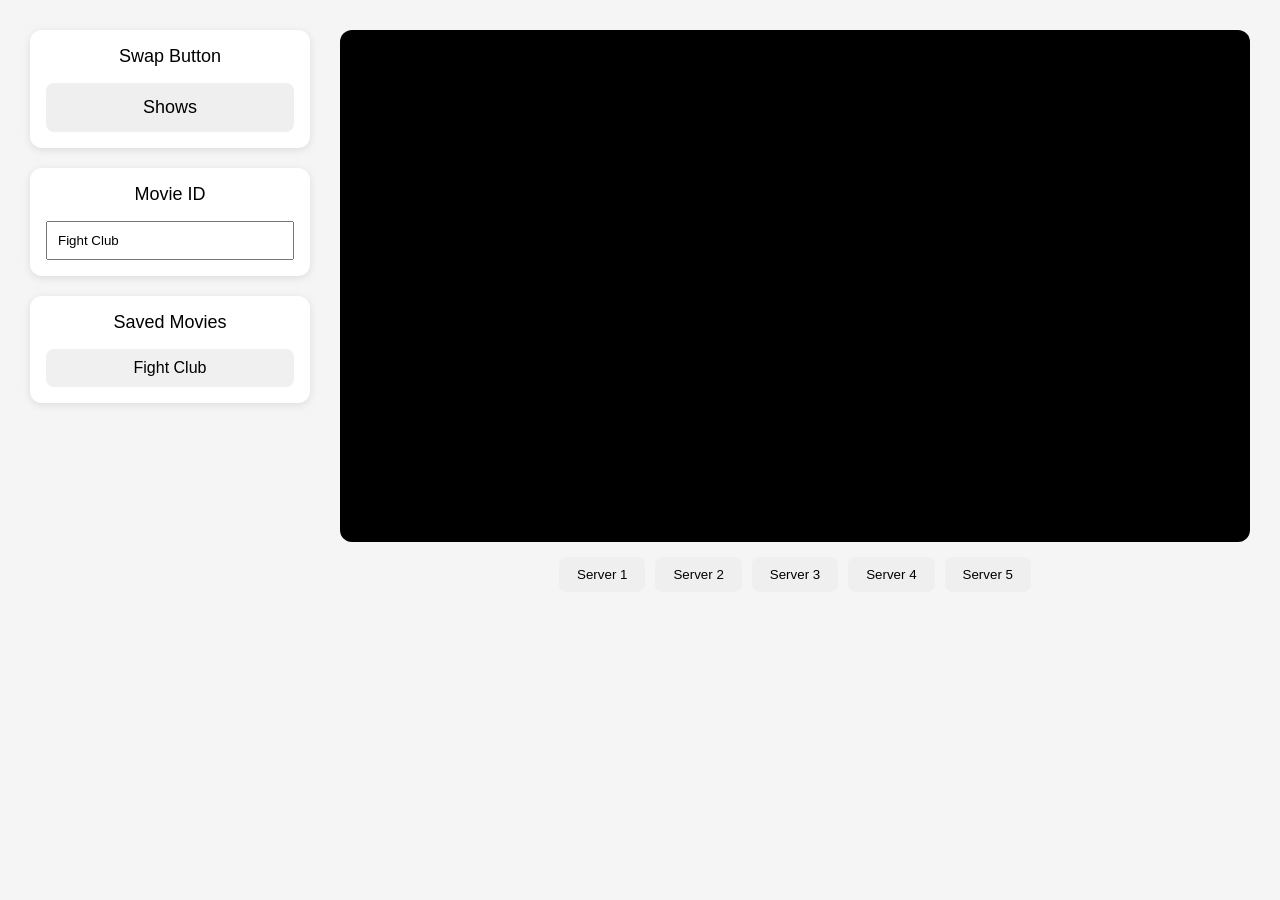
==== movie.html @ 29f1130b "banger" ====
<!DOCTYPE html>
<html lang="en">

<head>
    <meta charset="UTF-8">
    <meta name="viewport" content="width=device-width, initial-scale=1.0">
    <title>Movie Website</title>
    <style>
        body {
            font-family: -apple-system, BlinkMacSystemFont, "Segoe UI", Roboto, sans-serif;
            background: #f5f5f5;
            margin: 0;
            padding: 30px;
        }

        .layout {
            display: flex;
            gap: 30px;
            align-items: flex-start;
            max-width: 1400px;
            margin: auto;
        }

        .sidebar {
            width: 280px;
            display: flex;
            flex-direction: column;
            gap: 20px;
        }

        .card {
            background: #fff;
            border-radius: 12px;
            padding: 16px;
            box-shadow: 0 2px 8px rgba(0, 0, 0, .1);
        }

        .card h3 {
            margin-top: 0;
            margin-bottom: 16px;
            font-size: 18px;
            font-weight: 500;
            text-align: center;
        }

        .control-row {
            display: flex;
            justify-content: space-between;
            align-items: center;
        }

        button {
            padding: 8px 14px;
            border: none;
            border-radius: 8px;
            cursor: pointer;
        }

        .nav-button {
            width: 100%;
            padding: 14px;
            border: none;
            font-size: 18px;
            cursor: pointer;
        }

        input {
            width: 100%;
            box-sizing: border-box;
            padding: 10px;
        }

        .player-section {
            flex: 1;
            display: flex;
            flex-direction: column;
            gap: 15px;
        }

        .player-wrap {
            width: 100%;
            flex: 1;
            aspect-ratio: 16 / 9;
            max-height: 700px;
            position: relative;
            background: #000;
            border-radius: 12px;
            overflow: hidden;
        }

        .player-wrap iframe {
            position: absolute;
            inset: 0;
            width: 100%;
            height: 100%;
            border: 0;
        }

        .player-buttons {
            display: flex;
            justify-content: center;
            gap: 10px;
            flex-wrap: wrap;
        }

        .player-buttons button {
            padding: 10px 18px;
        }

        @media(max-width:900px) {
            .layout {
                flex-direction: column;
            }

            .sidebar {
                width: 100%;
            }
        }

        #savedShows {
            display: flex;
            flex-direction: column;
            gap: 8px;

            max-height: 141px;
            overflow-y: auto;
        }

        .saved-show {
            padding: 10px;
            background: #f0f0f0;
            border-radius: 8px;
            cursor: pointer;
            text-align: center;
        }

        .saved-show:hover {
            background: #ddd;
        }
    </style>
</head>

<body>

    <div class="layout">

        <div class="sidebar">

            <div class="card">
                <h3>Swap Button</h3>
                <button class="nav-button" onclick="location.href='index.html'">Shows</button>
            </div>

            <div class="card">
                <h3>Movie ID</h3>
                <input type="text" id="id-input" placeholder="Enter a Movie Name">
            </div>

            <div class="card">
                <h3>Saved Movies</h3>
                <div id="savedShows"></div>
            </div>

        </div>

        <div class="player-section">

            <div class="player-wrap">
                <iframe id="player" src="https://vsembed.su/embed/tv?imdb=tt0491738&season=1&episode=1"
                    allowfullscreen></iframe>
            </div>

            <div class="player-buttons"></div>

        </div>
    </div>

    <script src="scripts/movie.js"></script>

</body>

</html>
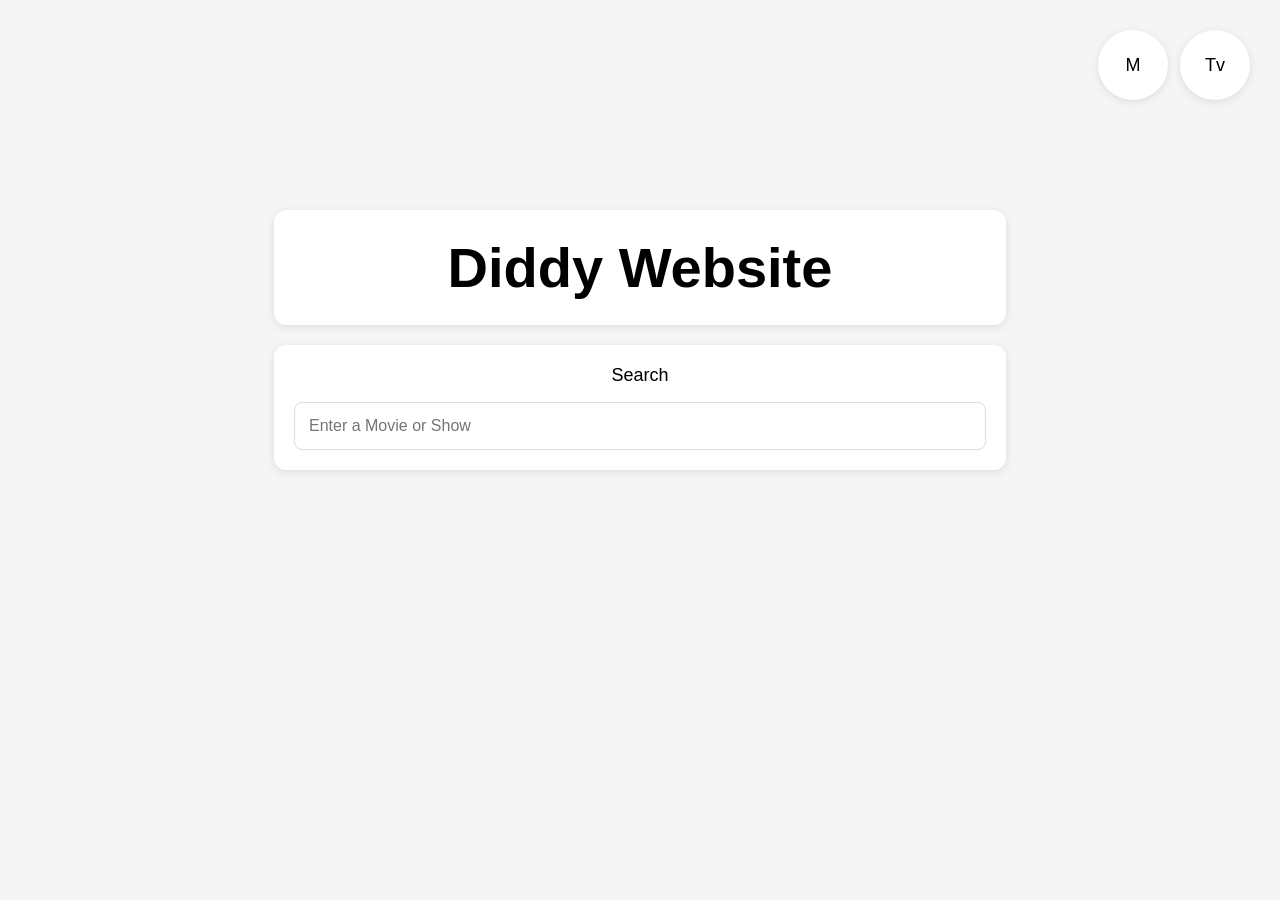
==== commit 2e8378e7: "gra" ====
--- a/movie.html
+++ b/movie.html
@@ -4,7 +4,9 @@
 <head>
     <meta charset="UTF-8">
     <meta name="viewport" content="width=device-width, initial-scale=1.0">
-    <title>Movie Website</title>
+
+    <title>Search</title>
+
     <style>
         body {
             font-family: -apple-system, BlinkMacSystemFont, "Segoe UI", Roboto, sans-serif;
@@ -13,169 +15,183 @@
             padding: 30px;
         }
 
-        .layout {
-            display: flex;
-            gap: 30px;
-            align-items: flex-start;
+        .page {
             max-width: 1400px;
             margin: auto;
+            position: relative;
+            min-height: calc(100vh - 60px);
         }
 
-        .sidebar {
-            width: 280px;
+        /* =========================
+           Navigation
+        ========================= */
+
+        .top-buttons {
+            position: absolute;
+            top: 0;
+            right: 0;
+
             display: flex;
-            flex-direction: column;
-            gap: 20px;
+            gap: 12px;
         }
 
-        .card {
+        .top-button {
+            width: 70px;
+            height: 70px;
+
+            padding: 0;
+            border: none;
+            border-radius: 50%;
+
+            background: #fff;
+
+            box-shadow: 0 2px 8px rgba(0, 0, 0, .1);
+
+            font-size: 18px;
+            cursor: pointer;
+
+            transition: background .2s, transform .2s;
+        }
+
+        .top-button:hover {
+            background: #eee;
+            transform: translateY(-2px);
+        }
+
+        /* =========================
+           Main Content
+        ========================= */
+
+        .content {
+            width: 60%;
+            max-width: 900px;
+
+            margin: auto;
+            padding-top: 180px;
+        }
+
+        .title-card {
             background: #fff;
             border-radius: 12px;
-            padding: 16px;
+            padding: 25px;
+
             box-shadow: 0 2px 8px rgba(0, 0, 0, .1);
+
+            text-align: center;
         }
 
-        .card h3 {
+        .title-card h1 {
+            margin: 0;
+            font-size: 56px;
+            font-weight: 600;
+        }
+
+        /* =========================
+           Search
+        ========================= */
+
+        .search-card {
+            background: #fff;
+            border-radius: 12px;
+            padding: 20px;
+
+            box-shadow: 0 2px 8px rgba(0, 0, 0, .1);
+
+            margin-top: 20px;
+        }
+
+        .search-card h3 {
             margin-top: 0;
             margin-bottom: 16px;
+
             font-size: 18px;
             font-weight: 500;
             text-align: center;
         }
 
-        .control-row {
-            display: flex;
-            justify-content: space-between;
-            align-items: center;
+        .search-card input {
+            width: 100%;
+            box-sizing: border-box;
+
+            padding: 14px;
+
+            border: 1px solid #ddd;
+            border-radius: 8px;
+
+            font-family: inherit;
+            font-size: 16px;
+
+            outline: none;
         }
 
-        button {
-            padding: 8px 14px;
-            border: none;
-            border-radius: 8px;
-            cursor: pointer;
+        .search-card input:focus {
+            border-color: #aaa;
         }
 
-        .nav-button {
-            width: 100%;
-            padding: 14px;
-            border: none;
-            font-size: 18px;
-            cursor: pointer;
-        }
+        /* =========================
+           Mobile
+        ========================= */
 
-        input {
-            width: 100%;
-            box-sizing: border-box;
-            padding: 10px;
-        }
+        @media(max-width: 900px) {
 
-        .player-section {
-            flex: 1;
-            display: flex;
-            flex-direction: column;
-            gap: 15px;
-        }
-
-        .player-wrap {
-            width: 100%;
-            flex: 1;
-            aspect-ratio: 16 / 9;
-            max-height: 700px;
-            position: relative;
-            background: #000;
-            border-radius: 12px;
-            overflow: hidden;
-        }
-
-        .player-wrap iframe {
-            position: absolute;
-            inset: 0;
-            width: 100%;
-            height: 100%;
-            border: 0;
-        }
-
-        .player-buttons {
-            display: flex;
-            justify-content: center;
-            gap: 10px;
-            flex-wrap: wrap;
-        }
-
-        .player-buttons button {
-            padding: 10px 18px;
-        }
-
-        @media(max-width:900px) {
-            .layout {
-                flex-direction: column;
+            body {
+                padding: 20px;
             }
 
-            .sidebar {
+            .content {
                 width: 100%;
+                padding-top: 130px;
             }
-        }
 
-        #savedShows {
-            display: flex;
-            flex-direction: column;
-            gap: 8px;
+            .title-card h1 {
+                font-size: 42px;
+            }
 
-            max-height: 141px;
-            overflow-y: auto;
-        }
-
-        .saved-show {
-            padding: 10px;
-            background: #f0f0f0;
-            border-radius: 8px;
-            cursor: pointer;
-            text-align: center;
-        }
-
-        .saved-show:hover {
-            background: #ddd;
+            .top-button {
+                width: 60px;
+                height: 60px;
+            }
         }
     </style>
 </head>
 
 <body>
 
-    <div class="layout">
+    <div class="page">
 
-        <div class="sidebar">
+        <!-- Navigation -->
+        <div class="top-buttons">
 
-            <div class="card">
-                <h3>Swap Button</h3>
-                <button class="nav-button" onclick="location.href='index.html'">Shows</button>
+            <button class="top-button" onclick="location.href='movie.html'">
+                M
+            </button>
+
+            <button class="top-button" onclick="location.href='tv.html'">
+                Tv
+            </button>
+
+        </div>
+
+
+        <!-- Main Content -->
+        <div class="content">
+
+            <div class="title-card">
+                <h1>Diddy Website</h1>
             </div>
 
-            <div class="card">
-                <h3>Movie ID</h3>
-                <input type="text" id="id-input" placeholder="Enter a Movie Name">
-            </div>
 
-            <div class="card">
-                <h3>Saved Movies</h3>
-                <div id="savedShows"></div>
+            <div class="search-card">
+
+                <h3>Search</h3>
+
+                <input type="text" id="search" placeholder="Enter a Movie or Show">
+
             </div>
 
         </div>
 
-        <div class="player-section">
-
-            <div class="player-wrap">
-                <iframe id="player" src="https://vsembed.su/embed/tv?imdb=tt0491738&season=1&episode=1"
-                    allowfullscreen></iframe>
-            </div>
-
-            <div class="player-buttons"></div>
-
-        </div>
     </div>
-
-    <script src="scripts/movie.js"></script>
 
 </body>
 
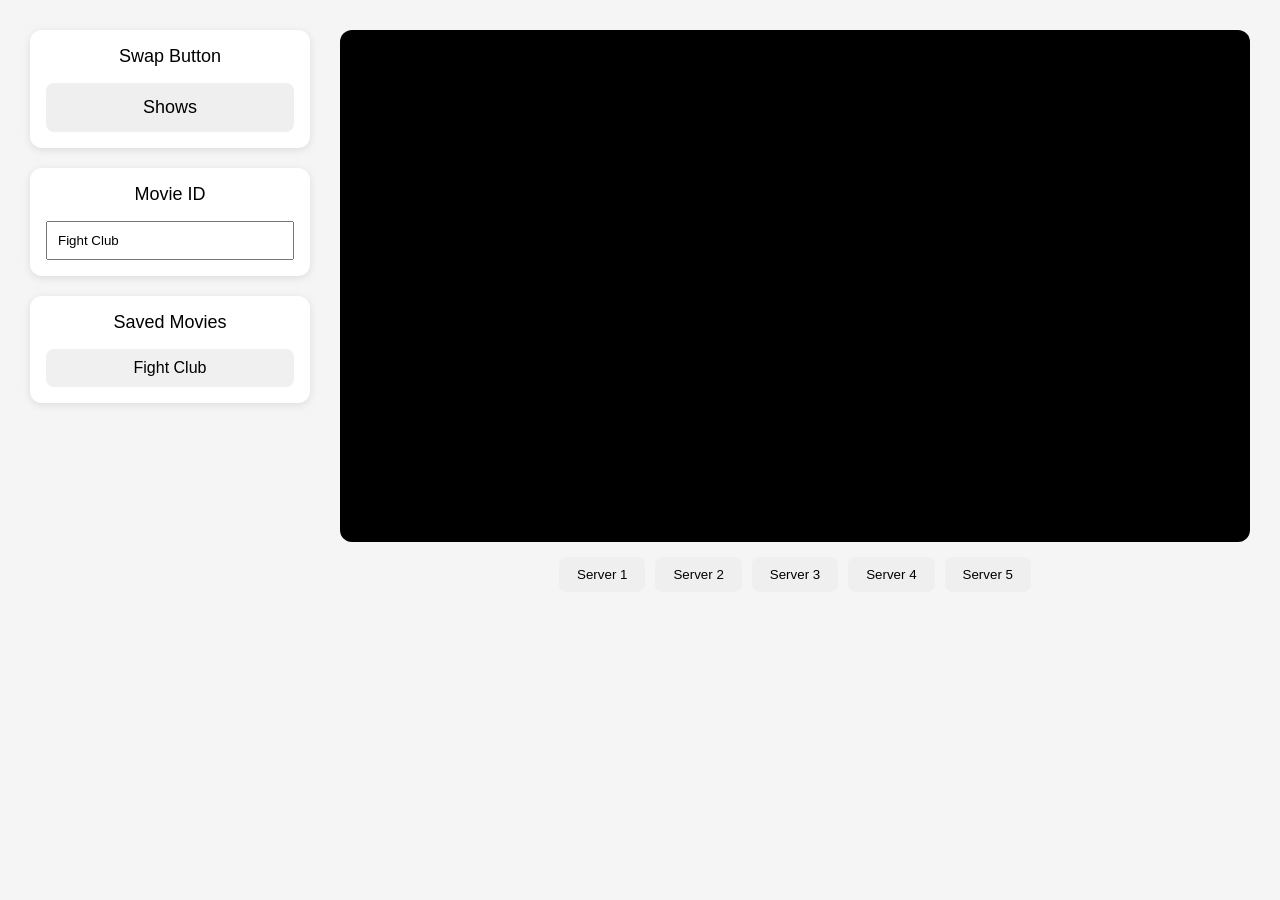
==== commit bb2c357f: "oh no" ====
--- a/movie.html
+++ b/movie.html
@@ -4,9 +4,7 @@
 <head>
     <meta charset="UTF-8">
     <meta name="viewport" content="width=device-width, initial-scale=1.0">
-
-    <title>Search</title>
-
+    <title>Movie Website</title>
     <style>
         body {
             font-family: -apple-system, BlinkMacSystemFont, "Segoe UI", Roboto, sans-serif;
@@ -15,183 +13,169 @@
             padding: 30px;
         }
 
-        .page {
+        .layout {
+            display: flex;
+            gap: 30px;
+            align-items: flex-start;
             max-width: 1400px;
             margin: auto;
-            position: relative;
-            min-height: calc(100vh - 60px);
         }
 
-        /* =========================
-           Navigation
-        ========================= */
-
-        .top-buttons {
-            position: absolute;
-            top: 0;
-            right: 0;
-
+        .sidebar {
+            width: 280px;
             display: flex;
-            gap: 12px;
+            flex-direction: column;
+            gap: 20px;
         }
 
-        .top-button {
-            width: 70px;
-            height: 70px;
-
-            padding: 0;
-            border: none;
-            border-radius: 50%;
-
+        .card {
             background: #fff;
-
+            border-radius: 12px;
+            padding: 16px;
             box-shadow: 0 2px 8px rgba(0, 0, 0, .1);
-
-            font-size: 18px;
-            cursor: pointer;
-
-            transition: background .2s, transform .2s;
         }
 
-        .top-button:hover {
-            background: #eee;
-            transform: translateY(-2px);
-        }
-
-        /* =========================
-           Main Content
-        ========================= */
-
-        .content {
-            width: 60%;
-            max-width: 900px;
-
-            margin: auto;
-            padding-top: 180px;
-        }
-
-        .title-card {
-            background: #fff;
-            border-radius: 12px;
-            padding: 25px;
-
-            box-shadow: 0 2px 8px rgba(0, 0, 0, .1);
-
-            text-align: center;
-        }
-
-        .title-card h1 {
-            margin: 0;
-            font-size: 56px;
-            font-weight: 600;
-        }
-
-        /* =========================
-           Search
-        ========================= */
-
-        .search-card {
-            background: #fff;
-            border-radius: 12px;
-            padding: 20px;
-
-            box-shadow: 0 2px 8px rgba(0, 0, 0, .1);
-
-            margin-top: 20px;
-        }
-
-        .search-card h3 {
+        .card h3 {
             margin-top: 0;
             margin-bottom: 16px;
-
             font-size: 18px;
             font-weight: 500;
             text-align: center;
         }
 
-        .search-card input {
+        .control-row {
+            display: flex;
+            justify-content: space-between;
+            align-items: center;
+        }
+
+        button {
+            padding: 8px 14px;
+            border: none;
+            border-radius: 8px;
+            cursor: pointer;
+        }
+
+        .nav-button {
+            width: 100%;
+            padding: 14px;
+            border: none;
+            font-size: 18px;
+            cursor: pointer;
+        }
+
+        input {
             width: 100%;
             box-sizing: border-box;
-
-            padding: 14px;
-
-            border: 1px solid #ddd;
-            border-radius: 8px;
-
-            font-family: inherit;
-            font-size: 16px;
-
-            outline: none;
+            padding: 10px;
         }
 
-        .search-card input:focus {
-            border-color: #aaa;
+        .player-section {
+            flex: 1;
+            display: flex;
+            flex-direction: column;
+            gap: 15px;
         }
 
-        /* =========================
-           Mobile
-        ========================= */
+        .player-wrap {
+            width: 100%;
+            flex: 1;
+            aspect-ratio: 16 / 9;
+            max-height: 700px;
+            position: relative;
+            background: #000;
+            border-radius: 12px;
+            overflow: hidden;
+        }
 
-        @media(max-width: 900px) {
+        .player-wrap iframe {
+            position: absolute;
+            inset: 0;
+            width: 100%;
+            height: 100%;
+            border: 0;
+        }
 
-            body {
-                padding: 20px;
+        .player-buttons {
+            display: flex;
+            justify-content: center;
+            gap: 10px;
+            flex-wrap: wrap;
+        }
+
+        .player-buttons button {
+            padding: 10px 18px;
+        }
+
+        @media(max-width:900px) {
+            .layout {
+                flex-direction: column;
             }
 
-            .content {
+            .sidebar {
                 width: 100%;
-                padding-top: 130px;
             }
+        }
 
-            .title-card h1 {
-                font-size: 42px;
-            }
+        #savedShows {
+            display: flex;
+            flex-direction: column;
+            gap: 8px;
 
-            .top-button {
-                width: 60px;
-                height: 60px;
-            }
+            max-height: 141px;
+            overflow-y: auto;
+        }
+
+        .saved-show {
+            padding: 10px;
+            background: #f0f0f0;
+            border-radius: 8px;
+            cursor: pointer;
+            text-align: center;
+        }
+
+        .saved-show:hover {
+            background: #ddd;
         }
     </style>
 </head>
 
 <body>
 
-    <div class="page">
+    <div class="layout">
 
-        <!-- Navigation -->
-        <div class="top-buttons">
+        <div class="sidebar">
 
-            <button class="top-button" onclick="location.href='movie.html'">
-                M
-            </button>
-
-            <button class="top-button" onclick="location.href='tv.html'">
-                Tv
-            </button>
-
-        </div>
-
-
-        <!-- Main Content -->
-        <div class="content">
-
-            <div class="title-card">
-                <h1>Diddy Website</h1>
+            <div class="card">
+                <h3>Swap Button</h3>
+                <button class="nav-button" onclick="location.href='index.html'">Shows</button>
             </div>
 
+            <div class="card">
+                <h3>Movie ID</h3>
+                <input type="text" id="id-input" placeholder="Enter a Movie Name">
+            </div>
 
-            <div class="search-card">
-
-                <h3>Search</h3>
-
-                <input type="text" id="search" placeholder="Enter a Movie or Show">
-
+            <div class="card">
+                <h3>Saved Movies</h3>
+                <div id="savedShows"></div>
             </div>
 
         </div>
 
+        <div class="player-section">
+
+            <div class="player-wrap">
+                <iframe id="player" src="https://vsembed.su/embed/tv?imdb=tt0491738&season=1&episode=1"
+                    allowfullscreen></iframe>
+            </div>
+
+            <div class="player-buttons"></div>
+
+        </div>
     </div>
+
+    <script src="scripts/movie.js"></script>
 
 </body>
 
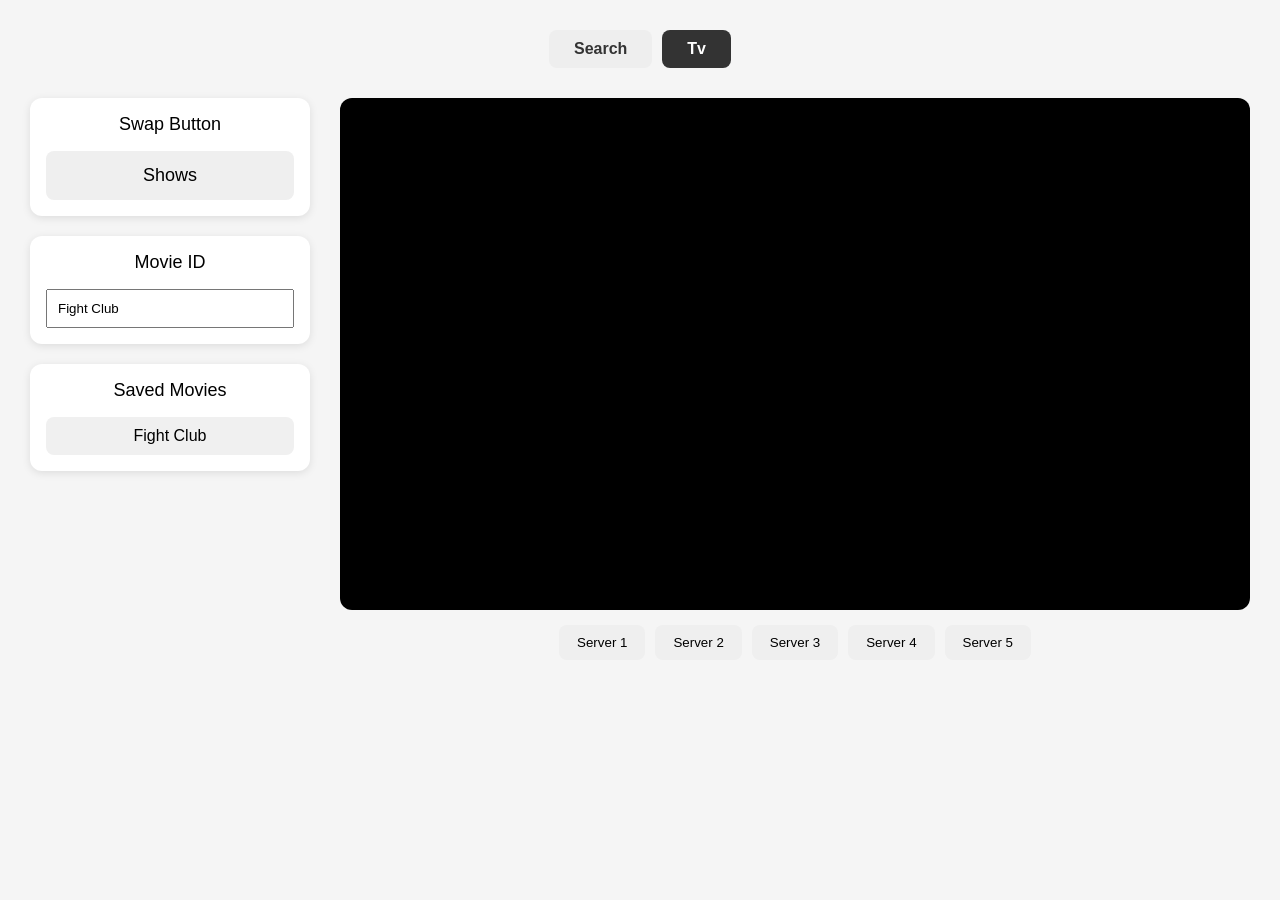
==== commit e9117395: "we trying" ====
--- a/movie.html
+++ b/movie.html
@@ -5,142 +5,14 @@
     <meta charset="UTF-8">
     <meta name="viewport" content="width=device-width, initial-scale=1.0">
     <title>Movie Website</title>
-    <style>
-        body {
-            font-family: -apple-system, BlinkMacSystemFont, "Segoe UI", Roboto, sans-serif;
-            background: #f5f5f5;
-            margin: 0;
-            padding: 30px;
-        }
-
-        .layout {
-            display: flex;
-            gap: 30px;
-            align-items: flex-start;
-            max-width: 1400px;
-            margin: auto;
-        }
-
-        .sidebar {
-            width: 280px;
-            display: flex;
-            flex-direction: column;
-            gap: 20px;
-        }
-
-        .card {
-            background: #fff;
-            border-radius: 12px;
-            padding: 16px;
-            box-shadow: 0 2px 8px rgba(0, 0, 0, .1);
-        }
-
-        .card h3 {
-            margin-top: 0;
-            margin-bottom: 16px;
-            font-size: 18px;
-            font-weight: 500;
-            text-align: center;
-        }
-
-        .control-row {
-            display: flex;
-            justify-content: space-between;
-            align-items: center;
-        }
-
-        button {
-            padding: 8px 14px;
-            border: none;
-            border-radius: 8px;
-            cursor: pointer;
-        }
-
-        .nav-button {
-            width: 100%;
-            padding: 14px;
-            border: none;
-            font-size: 18px;
-            cursor: pointer;
-        }
-
-        input {
-            width: 100%;
-            box-sizing: border-box;
-            padding: 10px;
-        }
-
-        .player-section {
-            flex: 1;
-            display: flex;
-            flex-direction: column;
-            gap: 15px;
-        }
-
-        .player-wrap {
-            width: 100%;
-            flex: 1;
-            aspect-ratio: 16 / 9;
-            max-height: 700px;
-            position: relative;
-            background: #000;
-            border-radius: 12px;
-            overflow: hidden;
-        }
-
-        .player-wrap iframe {
-            position: absolute;
-            inset: 0;
-            width: 100%;
-            height: 100%;
-            border: 0;
-        }
-
-        .player-buttons {
-            display: flex;
-            justify-content: center;
-            gap: 10px;
-            flex-wrap: wrap;
-        }
-
-        .player-buttons button {
-            padding: 10px 18px;
-        }
-
-        @media(max-width:900px) {
-            .layout {
-                flex-direction: column;
-            }
-
-            .sidebar {
-                width: 100%;
-            }
-        }
-
-        #savedShows {
-            display: flex;
-            flex-direction: column;
-            gap: 8px;
-
-            max-height: 141px;
-            overflow-y: auto;
-        }
-
-        .saved-show {
-            padding: 10px;
-            background: #f0f0f0;
-            border-radius: 8px;
-            cursor: pointer;
-            text-align: center;
-        }
-
-        .saved-show:hover {
-            background: #ddd;
-        }
-    </style>
+    <link rel="stylesheet" href="style.css">
 </head>
 
 <body>
+    <div class="page-switcher">
+        <a href="index.html">Search</a>
+        <a href="tv.html" class="active">Tv</a>
+    </div>
 
     <div class="layout">
 
--- a/style.css
+++ b/style.css
@@ -0,0 +1,154 @@
+body {
+    font-family: -apple-system, BlinkMacSystemFont, "Segoe UI", Roboto, sans-serif;
+    background: #f5f5f5;
+    margin: 0;
+    padding: 30px;
+}
+
+.page-switcher {
+    display: flex;
+    justify-content: center;
+    gap: 10px;
+    margin: 0 auto 30px auto;
+    max-width: 1400px;
+}
+
+.page-switcher a {
+    text-decoration: none;
+    color: #333;
+    background: #eee;
+    padding: 10px 25px;
+    border-radius: 8px;
+    font-weight: 600;
+    transition: 0.2s;
+}
+
+.page-switcher a:hover {
+    background: #ddd;
+}
+
+.page-switcher a.active {
+    background: #333;
+    color: white;
+}
+
+.page {
+    max-width: 1400px;
+    margin: auto;
+    position: relative;
+    min-height: calc(100vh - 60px);
+}
+
+.layout {
+    display: flex;
+    gap: 30px;
+    align-items: flex-start;
+    max-width: 1400px;
+    margin: auto;
+}
+
+.sidebar {
+    width: 280px;
+    display: flex;
+    flex-direction: column;
+    gap: 20px;
+}
+
+.card {
+    background: #fff;
+    border-radius: 12px;
+    padding: 16px;
+    box-shadow: 0 2px 8px rgba(0, 0, 0, .1);
+}
+
+.card h3 {
+    margin-top: 0;
+    margin-bottom: 16px;
+    font-size: 18px;
+    font-weight: 500;
+    text-align: center;
+}
+
+.control-row {
+    display: flex;
+    justify-content: space-between;
+    align-items: center;
+}
+
+button {
+    padding: 8px 14px;
+    border: none;
+    border-radius: 8px;
+    cursor: pointer;
+}
+
+.nav-button {
+    width: 100%;
+    padding: 14px;
+    border: none;
+    font-size: 18px;
+    cursor: pointer;
+}
+
+input {
+    width: 100%;
+    box-sizing: border-box;
+    padding: 10px;
+}
+
+.player-section {
+    flex: 1;
+    display: flex;
+    flex-direction: column;
+    gap: 15px;
+}
+
+.player-wrap {
+    width: 100%;
+    flex: 1;
+    aspect-ratio: 16 / 9;
+    max-height: 700px;
+    position: relative;
+    background: #000;
+    border-radius: 12px;
+    overflow: hidden;
+}
+
+.player-wrap iframe {
+    position: absolute;
+    inset: 0;
+    width: 100%;
+    height: 100%;
+    border: 0;
+}
+
+.player-buttons {
+    display: flex;
+    justify-content: center;
+    gap: 10px;
+    flex-wrap: wrap;
+}
+
+.player-buttons button {
+    padding: 10px 18px;
+}
+
+#savedShows {
+    display: flex;
+    flex-direction: column;
+    gap: 8px;
+    max-height: 141px;
+    overflow-y: auto;
+}
+
+.saved-show {
+    padding: 10px;
+    background: #f0f0f0;
+    border-radius: 8px;
+    cursor: pointer;
+    text-align: center;
+}
+
+.saved-show:hover {
+    background: #ddd;
+}
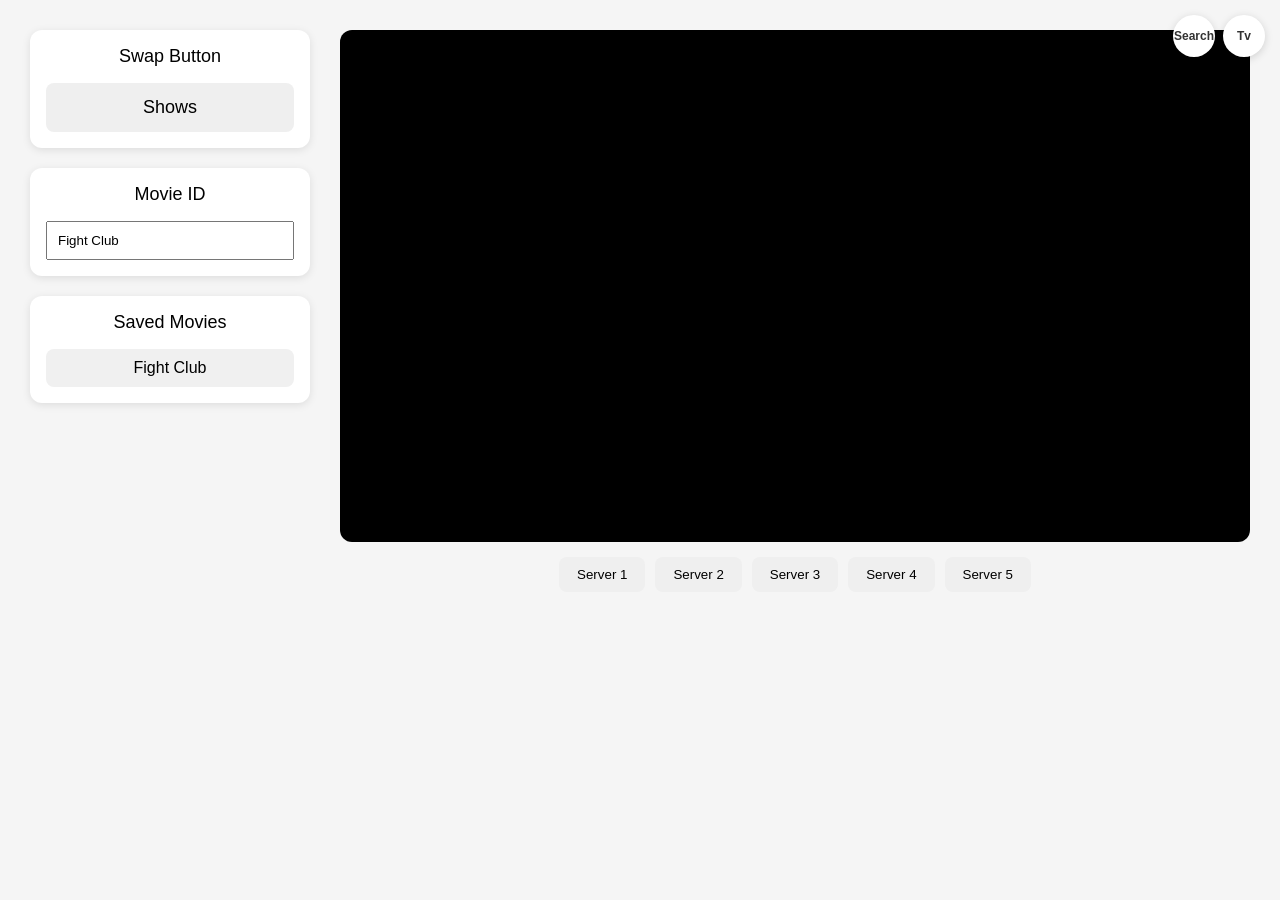
==== commit bb4158d1: "testtinggg" ====
--- a/movie.html
+++ b/movie.html
@@ -11,7 +11,7 @@
 <body>
     <div class="page-switcher">
         <a href="index.html">Search</a>
-        <a href="tv.html" class="active">Tv</a>
+        <a href="tv.html">Tv</a>
     </div>
 
     <div class="layout">
--- a/style.css
+++ b/style.css
@@ -3,33 +3,6 @@
     background: #f5f5f5;
     margin: 0;
     padding: 30px;
-}
-
-.page-switcher {
-    display: flex;
-    justify-content: center;
-    gap: 10px;
-    margin: 0 auto 30px auto;
-    max-width: 1400px;
-}
-
-.page-switcher a {
-    text-decoration: none;
-    color: #333;
-    background: #eee;
-    padding: 10px 25px;
-    border-radius: 8px;
-    font-weight: 600;
-    transition: 0.2s;
-}
-
-.page-switcher a:hover {
-    background: #ddd;
-}
-
-.page-switcher a.active {
-    background: #333;
-    color: white;
 }
 
 .page {
@@ -133,6 +106,9 @@
     padding: 10px 18px;
 }
 
+
+/* Saved Shows */
+
 #savedShows {
     display: flex;
     flex-direction: column;
@@ -151,4 +127,58 @@
 
 .saved-show:hover {
     background: #ddd;
+}
+
+
+/* Small circular page switcher */
+
+.page-switcher {
+    position: fixed;
+    top: 15px;
+    right: 15px;
+    display: flex;
+    gap: 8px;
+    z-index: 1000;
+}
+
+.page-switcher a {
+    width: 42px;
+    height: 42px;
+    border-radius: 50%;
+    display: flex;
+    align-items: center;
+    justify-content: center;
+
+    text-decoration: none;
+    background: #fff;
+    color: #333;
+
+    font-size: 12px;
+    font-weight: 600;
+
+    box-shadow: 0 2px 8px rgba(0, 0, 0, .15);
+    transition: 0.2s;
+}
+
+.page-switcher a:hover {
+    transform: scale(1.08);
+    background: #eee;
+}
+
+.page-switcher a.active {
+    background: #333;
+    color: #fff;
+}
+
+
+/* Mobile */
+
+@media(max-width:900px) {
+    .layout {
+        flex-direction: column;
+    }
+
+    .sidebar {
+        width: 100%;
+    }
 }
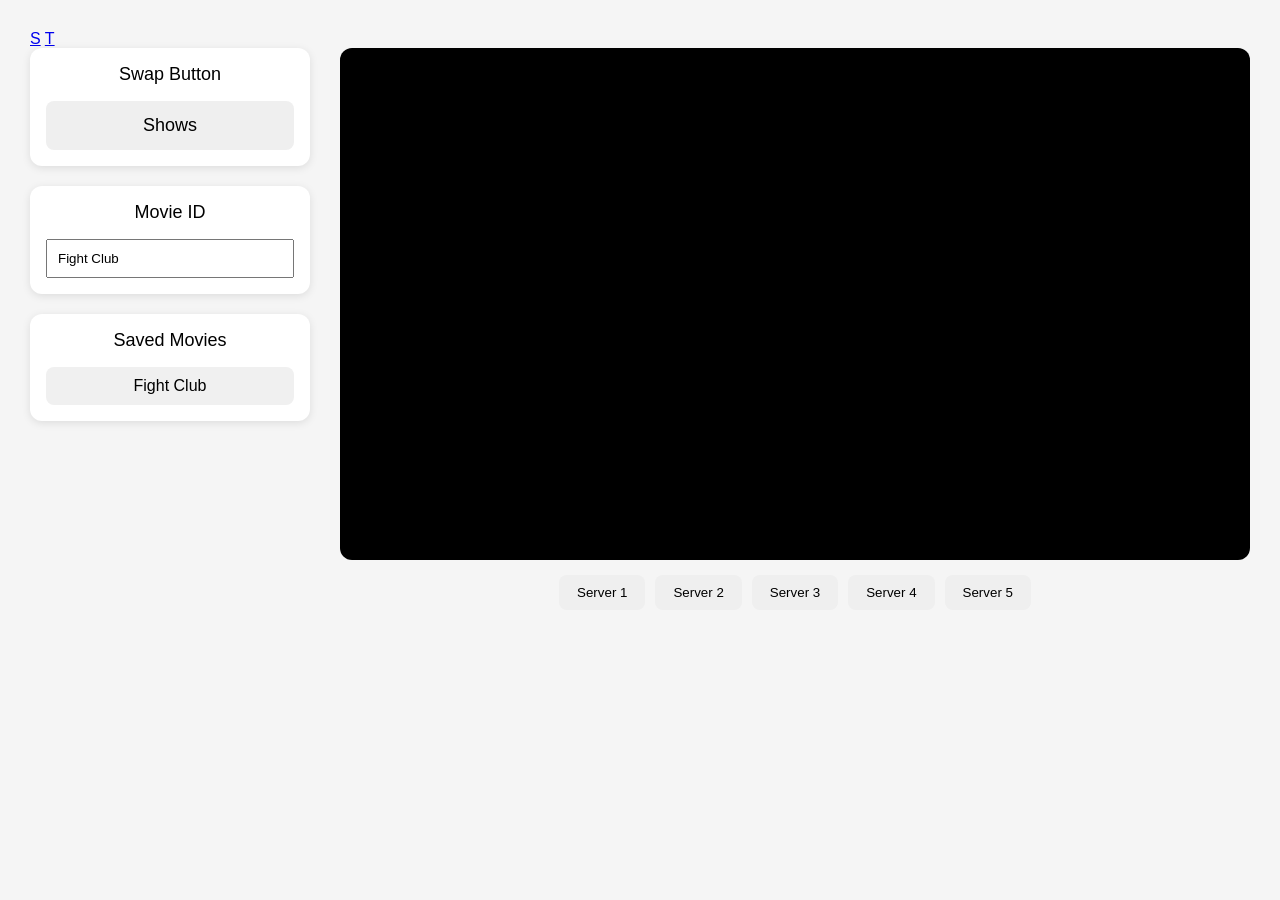
==== commit 3cd9225b: "boioioing" ====
--- a/movie.html
+++ b/movie.html
@@ -10,8 +10,8 @@
 
 <body>
     <div class="page-switcher">
-        <a href="index.html">Search</a>
-        <a href="tv.html">Tv</a>
+        <a href="index.html">S</a>
+        <a href="tv.html">T</a>
     </div>
 
     <div class="layout">
--- a/style.css
+++ b/style.css
@@ -132,42 +132,27 @@
 
 /* Small circular page switcher */
 
-.page-switcher {
-    position: fixed;
-    top: 15px;
-    right: 15px;
+/* Top-right page switcher */
+.top-buttons {
+    position: absolute;
+    top: 0;
+    right: 55px;
     display: flex;
-    gap: 8px;
-    z-index: 1000;
+    gap: 22px;
 }
 
-.page-switcher a {
-    width: 42px;
-    height: 42px;
+.top-button {
+    width: 90px;
+    height: 90px;
+    border: none;
     border-radius: 50%;
-    display: flex;
-    align-items: center;
-    justify-content: center;
-
-    text-decoration: none;
-    background: #fff;
-    color: #333;
-
-    font-size: 12px;
-    font-weight: 600;
-
-    box-shadow: 0 2px 8px rgba(0, 0, 0, .15);
-    transition: 0.2s;
+    background: #d0d0d0;
+    font-size: 21px;
+    cursor: pointer;
 }
 
-.page-switcher a:hover {
-    transform: scale(1.08);
-    background: #eee;
-}
-
-.page-switcher a.active {
-    background: #333;
-    color: #fff;
+.top-button:hover {
+    background: #bdbdbd;
 }
 
 
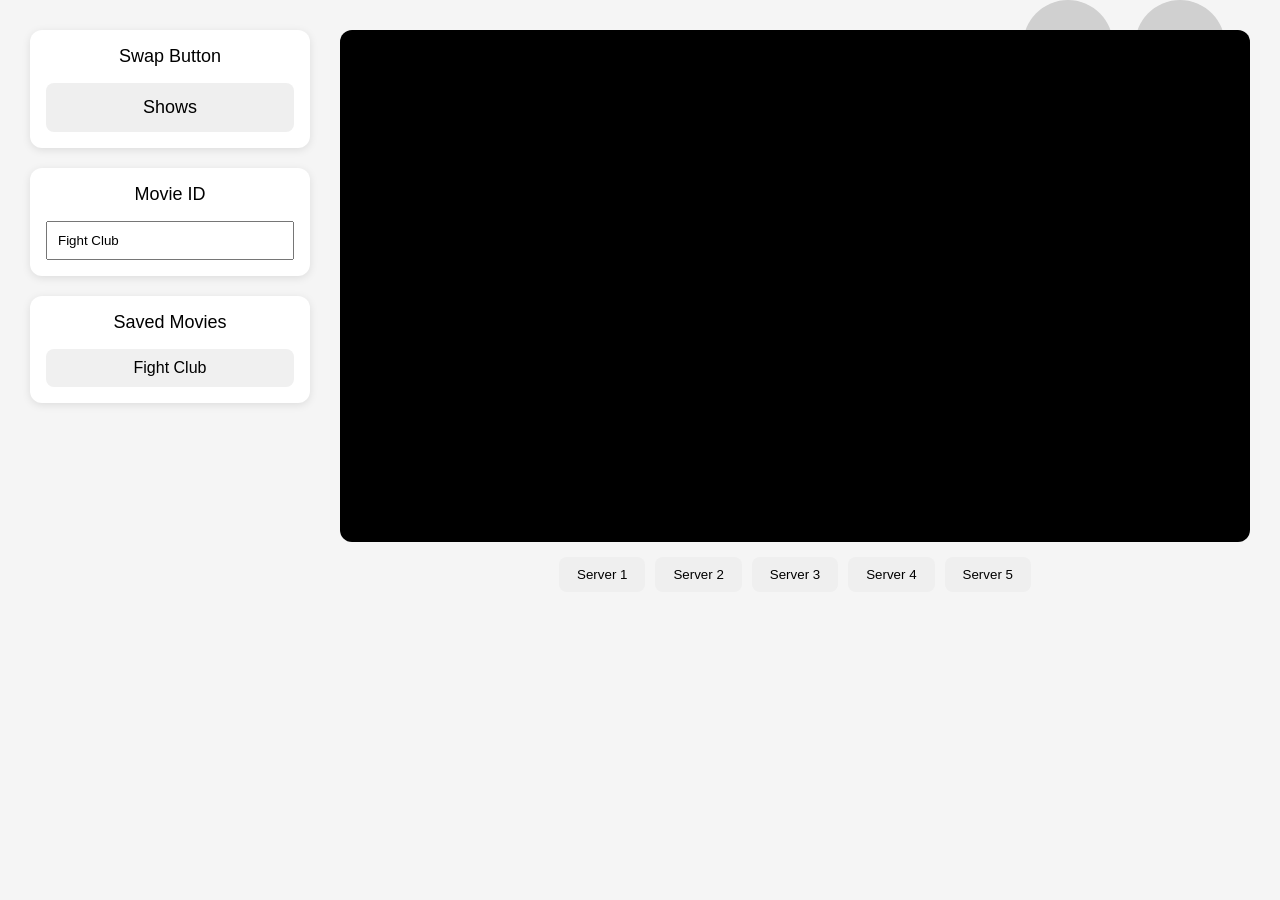
==== commit 5af39739: "ugh" ====
--- a/movie.html
+++ b/movie.html
@@ -9,9 +9,9 @@
 </head>
 
 <body>
-    <div class="page-switcher">
-        <a href="index.html">S</a>
-        <a href="tv.html">T</a>
+    <div class="top-buttons">
+        <button class="top-button" onclick="location.href='index.html'">S</button>
+        <button class="top-button" onclick="location.href='tv.html'">TV</button>
     </div>
 
     <div class="layout">
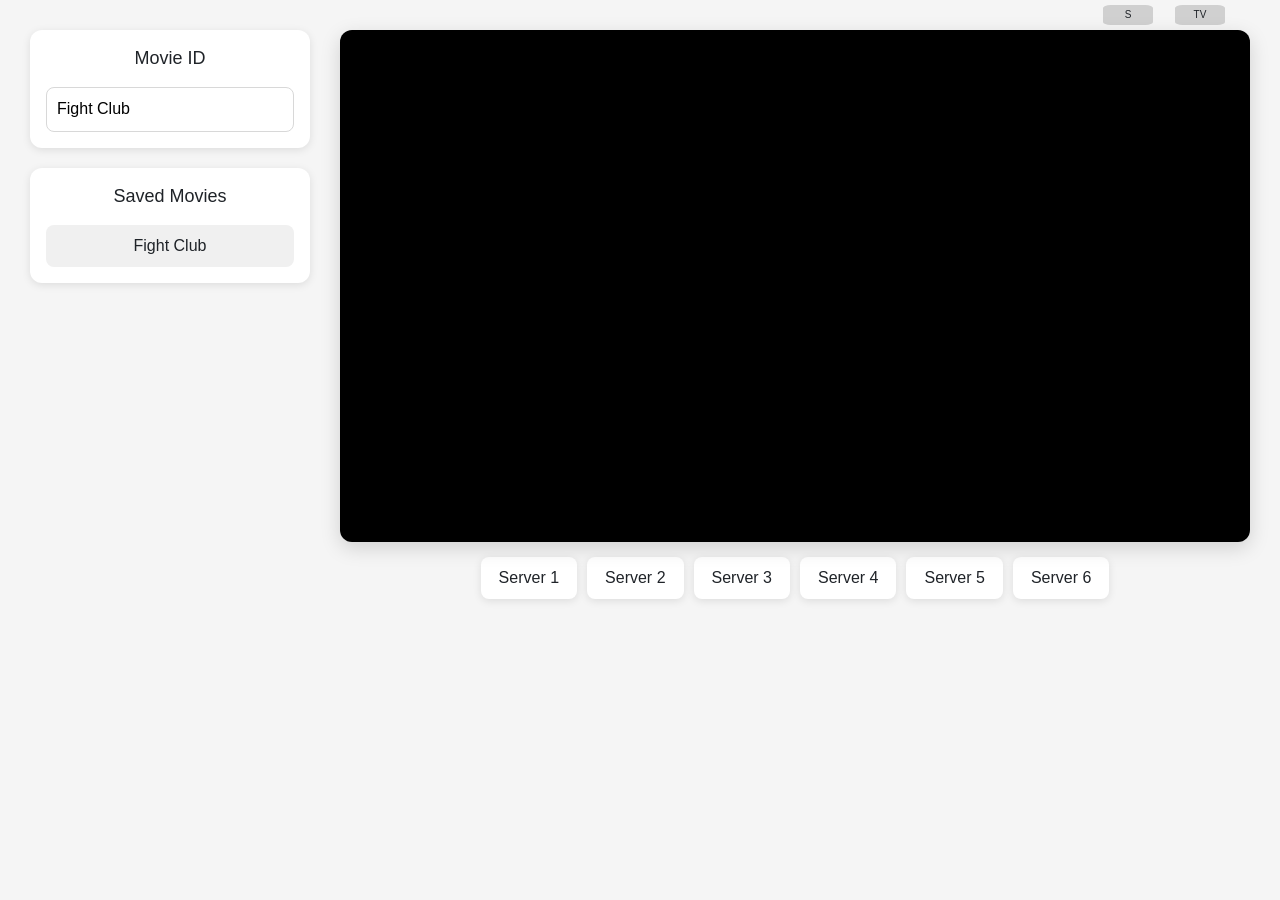
==== commit 3b486487: "pusing ts" ====
--- a/movie.html
+++ b/movie.html
@@ -17,11 +17,6 @@
     <div class="layout">
 
         <div class="sidebar">
-
-            <div class="card">
-                <h3>Swap Button</h3>
-                <button class="nav-button" onclick="location.href='index.html'">Shows</button>
-            </div>
 
             <div class="card">
                 <h3>Movie ID</h3>
--- a/style.css
+++ b/style.css
@@ -1,42 +1,130 @@
+/* ---------- Tokens ---------- */
+
+:root {
+    --bg: #f5f5f5;
+    --surface: #fff;
+    --surface-alt: #f0f0f0;
+    --surface-alt-hover: #e2e2e2;
+    --chip: #d0d0d0;
+    --chip-hover: #bdbdbd;
+
+    --text: #1f2328;
+    --border: #d8d8d8;
+    --accent: #3b82f6;
+
+    --radius-sm: 8px;
+    --radius-lg: 12px;
+    --shadow: 0 2px 8px rgba(0, 0, 0, 0.1);
+    --shadow-lg: 0 6px 20px rgba(0, 0, 0, 0.15);
+
+    --page-padding: 30px;
+    --max-width: 1400px;
+    --sidebar-width: 280px;
+
+    --transition: 0.15s ease;
+}
+
+
+/* ---------- Base ---------- */
+
+*,
+*::before,
+*::after {
+    box-sizing: border-box;
+}
+
 body {
+    margin: 0;
+    padding: var(--page-padding);
+    background: var(--bg);
+    color: var(--text);
     font-family: -apple-system, BlinkMacSystemFont, "Segoe UI", Roboto, sans-serif;
-    background: #f5f5f5;
-    margin: 0;
-    padding: 30px;
-}
+    line-height: 1.4;
+    -webkit-font-smoothing: antialiased;
+}
+
+button,
+.nav-button {
+    border: none;
+    font: inherit;
+    cursor: pointer;
+    transition: background var(--transition), transform var(--transition);
+}
+
+button {
+    padding: 8px 14px;
+    background: var(--surface-alt);
+    color: inherit;
+    border-radius: var(--radius-sm);
+}
+
+button:hover {
+    background: var(--surface-alt-hover);
+}
+
+button:active {
+    transform: translateY(1px);
+}
+
+:focus-visible {
+    outline: 2px solid var(--accent);
+    outline-offset: 2px;
+}
+
+input {
+    width: 100%;
+    padding: 10px;
+    border: 1px solid var(--border);
+    border-radius: var(--radius-sm);
+    font: inherit;
+    transition: border-color var(--transition), box-shadow var(--transition);
+}
+
+input:focus {
+    outline: none;
+    border-color: var(--accent);
+    box-shadow: 0 0 0 3px rgba(59, 130, 246, 0.2);
+}
+
+
+/* ---------- Layout ---------- */
 
 .page {
-    max-width: 1400px;
+    position: relative;
+    max-width: var(--max-width);
+    min-height: calc(100vh - 2 * var(--page-padding));
     margin: auto;
-    position: relative;
-    min-height: calc(100vh - 60px);
 }
 
 .layout {
     display: flex;
+    align-items: flex-start;
     gap: 30px;
-    align-items: flex-start;
-    max-width: 1400px;
+    max-width: var(--max-width);
     margin: auto;
 }
 
 .sidebar {
-    width: 280px;
+    position: sticky;
+    top: var(--page-padding);
     display: flex;
     flex-direction: column;
     gap: 20px;
-}
+    width: var(--sidebar-width);
+}
+
+
+/* ---------- Cards & controls ---------- */
 
 .card {
-    background: #fff;
-    border-radius: 12px;
     padding: 16px;
-    box-shadow: 0 2px 8px rgba(0, 0, 0, .1);
+    background: var(--surface);
+    border-radius: var(--radius-lg);
+    box-shadow: var(--shadow);
 }
 
 .card h3 {
-    margin-top: 0;
-    margin-bottom: 16px;
+    margin: 0 0 16px;
     font-size: 18px;
     font-weight: 500;
     text-align: center;
@@ -48,42 +136,37 @@
     align-items: center;
 }
 
-button {
-    padding: 8px 14px;
-    border: none;
-    border-radius: 8px;
-    cursor: pointer;
-}
-
 .nav-button {
     width: 100%;
     padding: 14px;
-    border: none;
+    background: var(--surface);
     font-size: 18px;
-    cursor: pointer;
-}
-
-input {
-    width: 100%;
-    box-sizing: border-box;
-    padding: 10px;
-}
+}
+
+.nav-button:hover {
+    background: var(--surface-alt);
+}
+
+
+/* ---------- Player ---------- */
 
 .player-section {
+    display: flex;
     flex: 1;
-    display: flex;
     flex-direction: column;
     gap: 15px;
+    min-width: 0;
+    /* lets the player shrink instead of overflowing the flex row */
 }
 
 .player-wrap {
-    width: 100%;
+    position: relative;
     flex: 1;
     aspect-ratio: 16 / 9;
     max-height: 700px;
-    position: relative;
     background: #000;
-    border-radius: 12px;
+    border-radius: var(--radius-lg);
+    box-shadow: var(--shadow-lg);
     overflow: hidden;
 }
 
@@ -97,17 +180,23 @@
 
 .player-buttons {
     display: flex;
+    flex-wrap: wrap;
     justify-content: center;
     gap: 10px;
-    flex-wrap: wrap;
 }
 
 .player-buttons button {
     padding: 10px 18px;
-}
-
-
-/* Saved Shows */
+    background: var(--surface);
+    box-shadow: var(--shadow);
+}
+
+.player-buttons button:hover {
+    background: var(--surface-alt);
+}
+
+
+/* ---------- Saved shows ---------- */
 
 #savedShows {
     display: flex;
@@ -115,55 +204,111 @@
     gap: 8px;
     max-height: 141px;
     overflow-y: auto;
+    scrollbar-width: thin;
 }
 
 .saved-show {
     padding: 10px;
-    background: #f0f0f0;
-    border-radius: 8px;
+    background: var(--surface-alt);
+    border-radius: var(--radius-sm);
+    text-align: center;
     cursor: pointer;
-    text-align: center;
+    transition: background var(--transition);
 }
 
 .saved-show:hover {
-    background: #ddd;
-}
-
-
-/* Small circular page switcher */
-
-/* Top-right page switcher */
+    background: var(--surface-alt-hover);
+}
+
+
+/* ---------- Top-right page switcher ---------- */
+
 .top-buttons {
     position: absolute;
-    top: 0;
+    top: 5px;
     right: 55px;
     display: flex;
     gap: 22px;
 }
 
 .top-button {
-    width: 90px;
-    height: 90px;
-    border: none;
-    border-radius: 50%;
-    background: #d0d0d0;
-    font-size: 21px;
+    display: inline-flex;
+    justify-content: center;
+    align-items: center;
+    width: 50px;
+    height: 20px;
+    padding: 0;
+    border-radius: 15%;
+    background: var(--chip);
+    font-size: 10px;
+    line-height: 1;
+}
+
+.top-button:hover {
+    background: var(--chip-hover);
+}
+
+
+/* ---------- Search ---------- */
+
+.search-layout {
+    position: relative;
+    display: flex;
+    flex-direction: column;
+    margin-top: 20px;
+}
+
+.search-bar {
+    font-size: 15px;
+}
+
+.search-results {
+    position: absolute;
+    top: calc(100% + 4px);
+    left: 0;
+    z-index: 10;
+    width: 100%;
+    max-height: 240px;
+    overflow-y: auto;
+    background: var(--surface);
+    border-radius: var(--radius-sm);
+    box-shadow: var(--shadow-lg);
+    font-size: 13px;
     cursor: pointer;
 }
 
-.top-button:hover {
-    background: #bdbdbd;
-}
-
-
-/* Mobile */
-
-@media(max-width:900px) {
+.search-results>* {
+    padding: 8px 10px;
+    transition: background var(--transition);
+}
+
+.search-results>*:hover {
+    background: var(--surface-alt);
+}
+
+
+/* ---------- Mobile ---------- */
+
+@media (max-width: 900px) {
+    body {
+        padding: 16px;
+    }
+
     .layout {
         flex-direction: column;
     }
 
     .sidebar {
+        position: static;
         width: 100%;
     }
+}
+
+
+/* ---------- Accessibility ---------- */
+
+@media (prefers-reduced-motion: reduce) {
+    * {
+        transition: none !important;
+    }
 }
